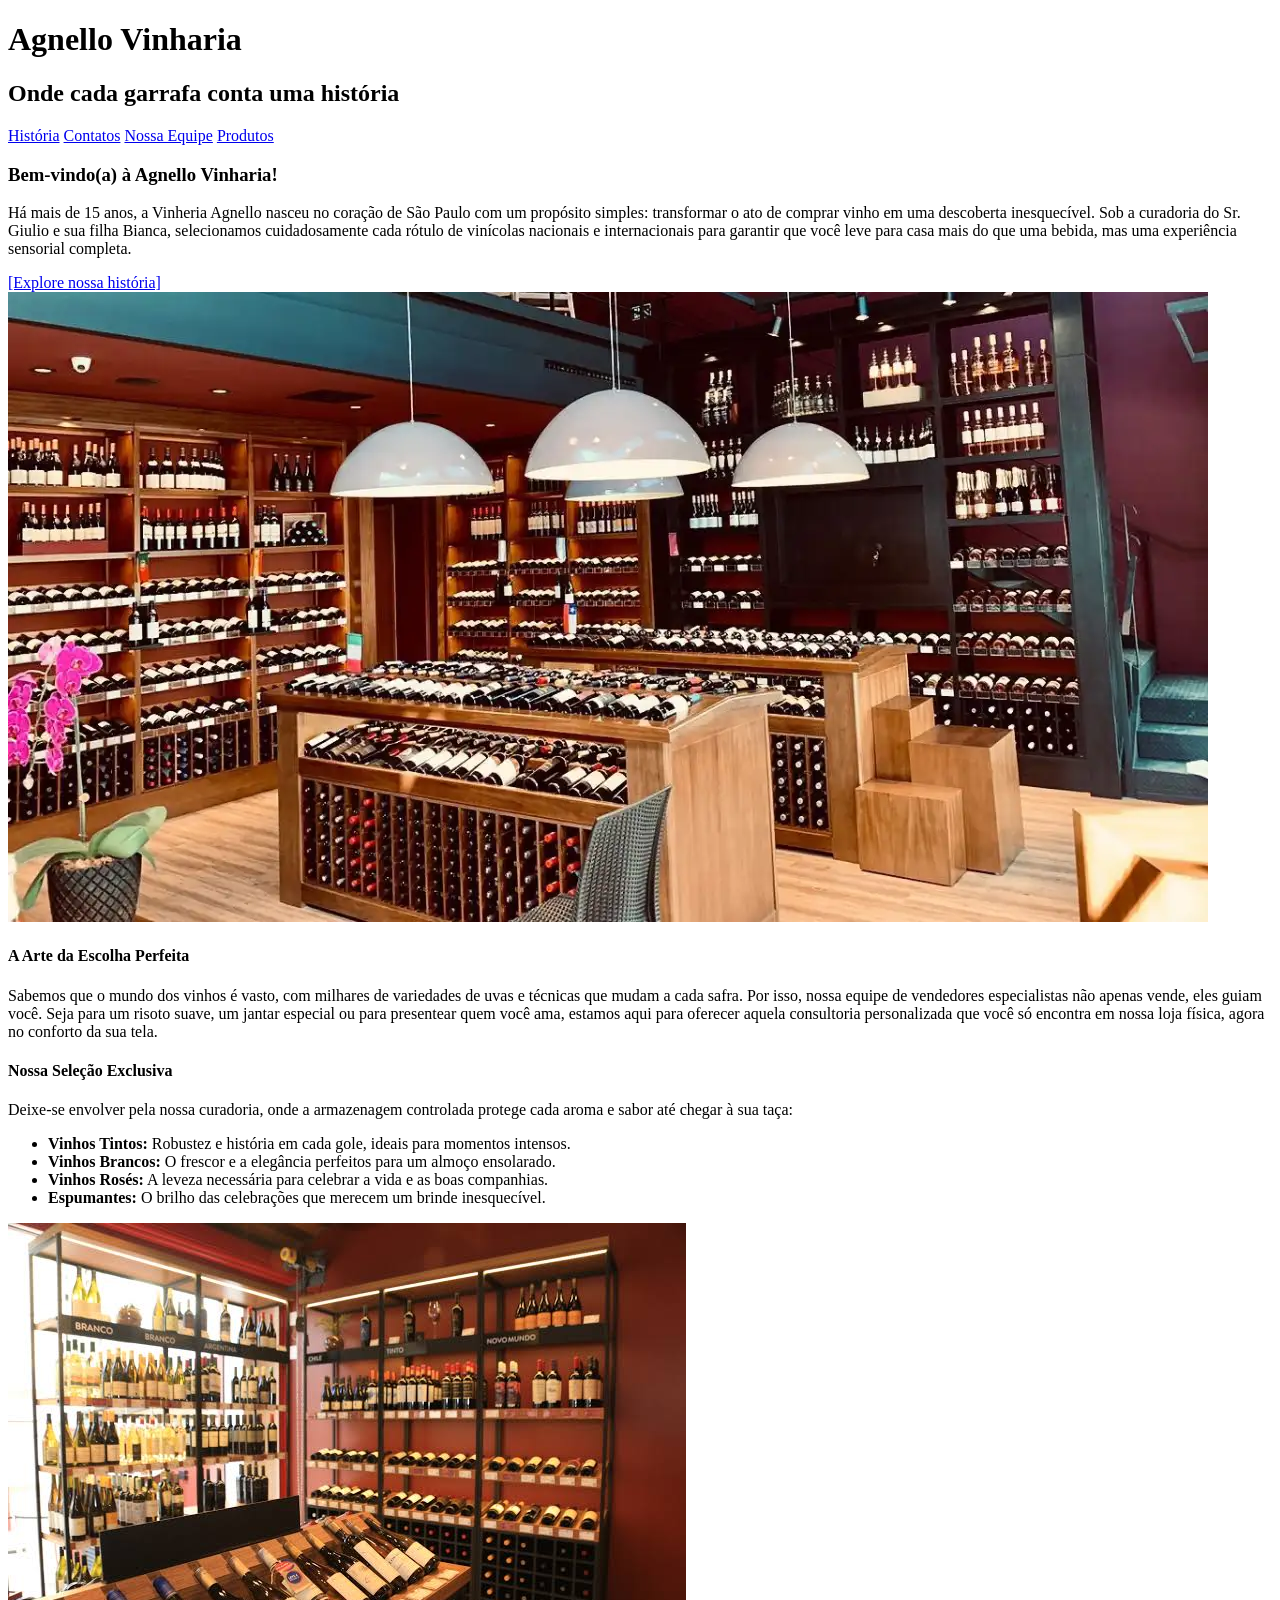
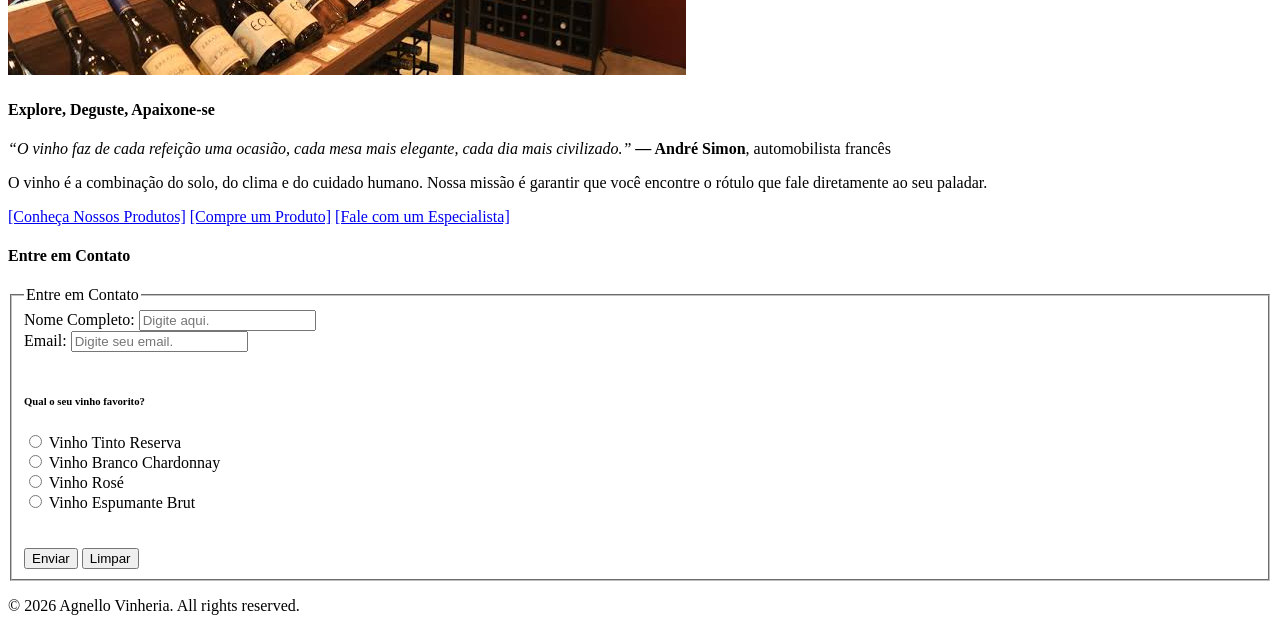
==== index.html @ 808ef6d2 "Merge branch 'main' into Diego" ====
<!doctype html>
<html lang="en">

  <head>
    <meta charset="UTF-8" />
    <meta name="viewport" content="width=device-width, initial-scale=1.0" />
    <meta
      name="keywords"
      content="vinícola, vinhos, degustação, história, qualidade, experiência, Agnello Vinharia"
    />
    <meta
      name="description"
      content="Agnello Vinheria - Uma vinícola de excelência, dedicada a produzir vinhos de alta qualidade e proporcionar experiências únicas aos amantes do vinho. Descubra nossa história, nossos vinhos e visite-nos para uma degustação inesquecível."
    />
    <title>Agnello Vinheria</title>
    <link rel="stylesheet" href="src/css/style.css" />
  </head>
  <body>
    <h1>Agnello Vinharia</h1>
    <h2>Onde cada garrafa conta uma história</h2>
    <a href="src/pages/historia.html" title="Ir para a  História">História</a>
    <a href="src/pages/contato.html" title="Ir para os Contatos">Contatos</a>
    <a href="src/pages/equipe.html" title="Conheça nossa equipe">Nossa Equipe</a>
    <a href="src/pages/produtos.html" title="Ir para os Produtos">Produtos</a>

    <h3>Bem-vindo(a) à Agnello Vinharia!</h3>
    <p>
      Há mais de 15 anos, a Vinheria Agnello nasceu no coração de São Paulo com
      um propósito simples: transformar o ato de comprar vinho em uma descoberta
      inesquecível. Sob a curadoria do Sr. Giulio e sua filha Bianca,
      selecionamos cuidadosamente cada rótulo de vinícolas nacionais e
      internacionais para garantir que você leve para casa mais do que uma
      bebida, mas uma experiência sensorial completa.
    </p>
    <a href="src/pages/historia.html" title="Ir para a  História">[Explore nossa história]</a>

    <div>
      <img
        src="src/assets/imgs/loja_fisica/entrada_adega_agnello.png"
        alt="Interior amplo da Vinheria Agnello com centenas de rótulos expostos"
      />
    </div>
    <h4>A Arte da Escolha Perfeita</h4>
    <p>
      Sabemos que o mundo dos vinhos é vasto, com milhares de variedades de uvas e técnicas que mudam a cada safra. Por isso, nossa equipe de vendedores especialistas não apenas vende, eles guiam você. Seja para um risoto suave, um jantar especial ou para presentear quem você ama, estamos aqui para oferecer aquela consultoria personalizada que você só encontra em nossa loja física, agora no conforto da sua tela.
    </p>

    <h4>Nossa Seleção Exclusiva</h4>
    <p>Deixe-se envolver pela nossa curadoria, onde a armazenagem controlada protege cada aroma e sabor até chegar à sua taça:</p>
    <ul>
      <li><b>Vinhos Tintos:</b> Robustez e história em cada gole, ideais para momentos intensos.</li>
      <li><b>Vinhos Brancos:</b> O frescor e a elegância perfeitos para um almoço ensolarado.</li>
      <li><b>Vinhos Rosés:</b> A leveza necessária para celebrar a vida e as boas companhias.</li>
      <li><b>Espumantes:</b> O brilho das celebrações que merecem um brinde inesquecível.</li>
    </ul>
    <img
      src="src/assets/imgs/loja_fisica/adega_agnello.png"
      alt="Prateleiras organizadas por tipo de uva e região na Vinheria Agnello"
    />
    <div>
      <h4>Explore, Deguste, Apaixone-se</h4>
      <p><i>“O vinho faz de cada refeição uma ocasião, cada mesa mais elegante, cada dia mais civilizado.”</i> <b>— André Simon</b>, automobilista francês</p>
      <p>O vinho é a combinação do solo, do clima e do cuidado humano. Nossa missão é garantir que você encontre o rótulo que fale diretamente ao seu paladar.</p>
      <a href="src/pages/produtos.html" title="Ir para os Produtos">[Conheça Nossos Produtos]</a>
      <a href="src/pages/produtos.html" title="Ir para a Compra">[Compre um Produto]</a>
      <a href="src/pages/contato.html" title="Ir para os Contatos">[Fale com um Especialista]</a>
      <h4>Entre em Contato</h4>
      <form action="" method="get">
        <fieldset>
          <legend>Entre em Contato</legend>
          <label for="nome_sobrenome">Nome Completo:</label>
          <input
            type="text"
            name="nome_sobrenome"
            placeholder="Digite aqui."
            required
          /><br />
          <label for="email">Email:</label>
          <input
            type="email"
            name="email"
            placeholder="Digite seu email."
            required
          /><br /><br />

          <h6>Qual o seu vinho favorito?</h6>
          <input type="radio" name="vinhos" value="Tinto" />
          <label for="Tinto">Vinho Tinto Reserva</label><br />

          <input type="radio" name="vinhos" value="Branco" />
          <label for="Branco">Vinho Branco Chardonnay</label><br />

          <input type="radio" name="vinhos" value="Rosé" />
          <label for="Rosé">Vinho Rosé</label><br />

          <input type="radio" name="vinhos" value="Espumante" />
          <label for="Espumante">Vinho Espumante Brut</label><br />

          <br /><br />
          <button type="submit">Enviar</button>
          <button type="reset">Limpar</button>
        </fieldset>
      </form>
    </div>

    <footer>
        <p>&copy; 2026 Agnello Vinheria. All rights reserved.</p>
    </footer>
  </body>
</html>
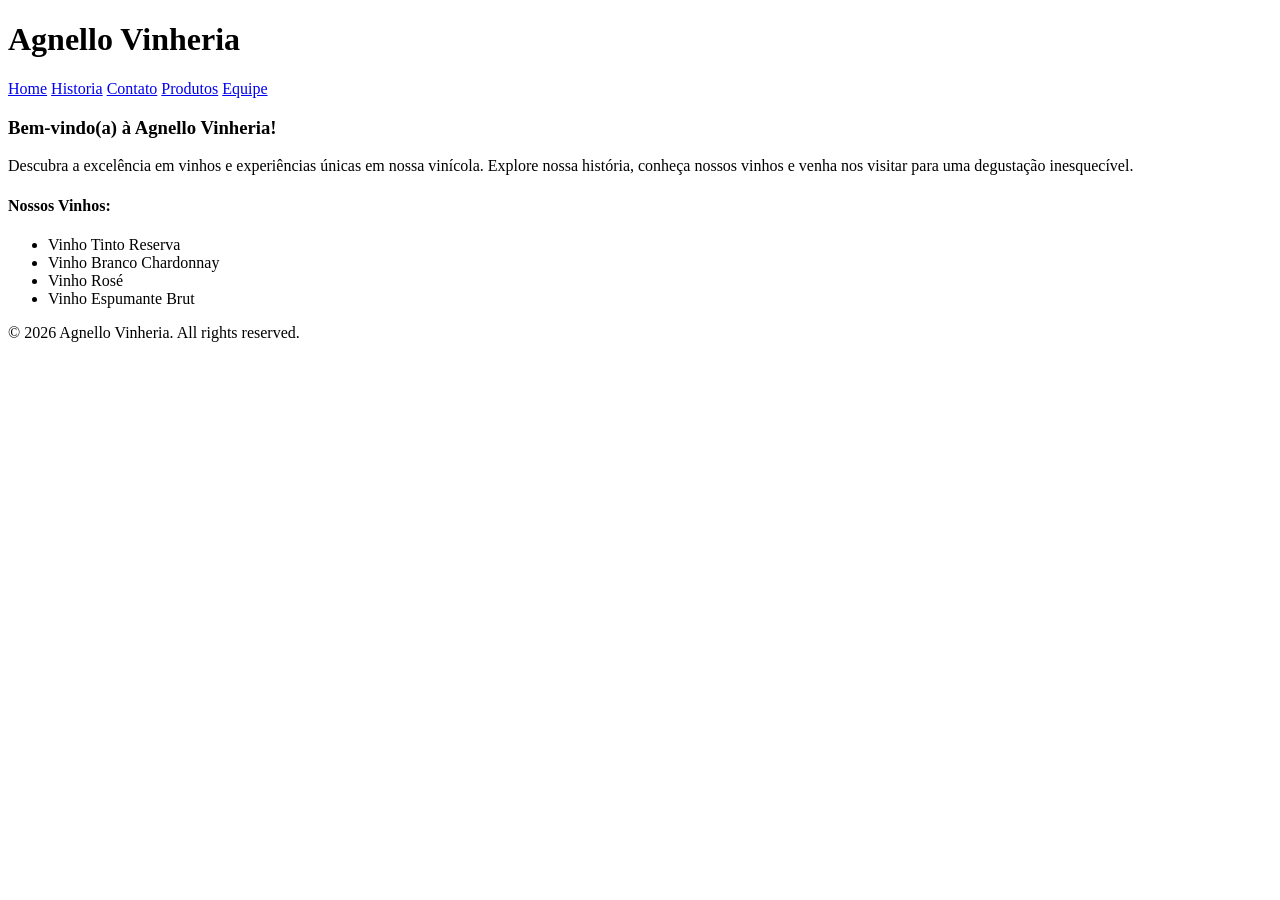
==== commit bee3cc0b: "feat: Adicionado tags semânticas." ====
--- a/index.html
+++ b/index.html
@@ -1,110 +1,39 @@
-<!doctype html>
-<html lang="en">
-
-  <head>
-    <meta charset="UTF-8" />
-    <meta name="viewport" content="width=device-width, initial-scale=1.0" />
-    <meta
-      name="keywords"
-      content="vinícola, vinhos, degustação, história, qualidade, experiência, Agnello Vinharia"
-    />
-    <meta
-      name="description"
-      content="Agnello Vinheria - Uma vinícola de excelência, dedicada a produzir vinhos de alta qualidade e proporcionar experiências únicas aos amantes do vinho. Descubra nossa história, nossos vinhos e visite-nos para uma degustação inesquecível."
-    />
+<!DOCTYPE html>
+<html lang="pt-br">
+<head>
+    <meta charset="UTF-8">
+    <meta name="viewport" content="width=device-width, initial-scale=1.0">
+    <meta name="keywords" content="vinícola, vinhos, degustação, história, qualidade, experiência, Agnello Vinheria">
+    <meta name="description" content="Agnello Vinheria - Uma vinícola de excelência, dedicada a produzir vinhos de alta qualidade e proporcionar experiências únicas aos amantes do vinho. Descubra nossa história, nossos vinhos e visite-nos para uma degustação inesquecível.">
     <title>Agnello Vinheria</title>
-    <link rel="stylesheet" href="src/css/style.css" />
-  </head>
-  <body>
-    <h1>Agnello Vinharia</h1>
-    <h2>Onde cada garrafa conta uma história</h2>
-    <a href="src/pages/historia.html" title="Ir para a  História">História</a>
-    <a href="src/pages/contato.html" title="Ir para os Contatos">Contatos</a>
-    <a href="src/pages/equipe.html" title="Conheça nossa equipe">Nossa Equipe</a>
-    <a href="src/pages/produtos.html" title="Ir para os Produtos">Produtos</a>
-
-    <h3>Bem-vindo(a) à Agnello Vinharia!</h3>
-    <p>
-      Há mais de 15 anos, a Vinheria Agnello nasceu no coração de São Paulo com
-      um propósito simples: transformar o ato de comprar vinho em uma descoberta
-      inesquecível. Sob a curadoria do Sr. Giulio e sua filha Bianca,
-      selecionamos cuidadosamente cada rótulo de vinícolas nacionais e
-      internacionais para garantir que você leve para casa mais do que uma
-      bebida, mas uma experiência sensorial completa.
-    </p>
-    <a href="src/pages/historia.html" title="Ir para a  História">[Explore nossa história]</a>
-
-    <div>
-      <img
-        src="src/assets/imgs/loja_fisica/entrada_adega_agnello.png"
-        alt="Interior amplo da Vinheria Agnello com centenas de rótulos expostos"
-      />
-    </div>
-    <h4>A Arte da Escolha Perfeita</h4>
-    <p>
-      Sabemos que o mundo dos vinhos é vasto, com milhares de variedades de uvas e técnicas que mudam a cada safra. Por isso, nossa equipe de vendedores especialistas não apenas vende, eles guiam você. Seja para um risoto suave, um jantar especial ou para presentear quem você ama, estamos aqui para oferecer aquela consultoria personalizada que você só encontra em nossa loja física, agora no conforto da sua tela.
-    </p>
-
-    <h4>Nossa Seleção Exclusiva</h4>
-    <p>Deixe-se envolver pela nossa curadoria, onde a armazenagem controlada protege cada aroma e sabor até chegar à sua taça:</p>
+    <link rel="stylesheet" href="src/css/style.css">
+</head>
+<body>
+    <header>
+        <h1>Agnello Vinheria</h1>
+    </header>
+    <nav>
+        <a href="index.html">Home</a>
+        <a href="/src/pages/historia.html">Historia</a>
+        <a href="/src/pages/contato.html">Contato</a>
+        <a href="/src/pages/produtos.html">Produtos</a>
+        <a href="/src/pages/equipe.html">Equipe</a> 
+    </nav>   
+    <main>
+        <h3>Bem-vindo(a) à Agnello Vinheria!</h3>
+        <p>Descubra a excelência em vinhos e experiências únicas em nossa vinícola. Explore nossa história, conheça nossos vinhos e venha nos visitar para uma degustação inesquecível.</p>
+    </main>
+     <section>
+        <h4>Nossos Vinhos:</h4>
     <ul>
-      <li><b>Vinhos Tintos:</b> Robustez e história em cada gole, ideais para momentos intensos.</li>
-      <li><b>Vinhos Brancos:</b> O frescor e a elegância perfeitos para um almoço ensolarado.</li>
-      <li><b>Vinhos Rosés:</b> A leveza necessária para celebrar a vida e as boas companhias.</li>
-      <li><b>Espumantes:</b> O brilho das celebrações que merecem um brinde inesquecível.</li>
+        <li>Vinho Tinto Reserva</li>
+        <li>Vinho Branco Chardonnay</li>
+        <li>Vinho Rosé</li>
+        <li>Vinho Espumante Brut</li>
     </ul>
-    <img
-      src="src/assets/imgs/loja_fisica/adega_agnello.png"
-      alt="Prateleiras organizadas por tipo de uva e região na Vinheria Agnello"
-    />
-    <div>
-      <h4>Explore, Deguste, Apaixone-se</h4>
-      <p><i>“O vinho faz de cada refeição uma ocasião, cada mesa mais elegante, cada dia mais civilizado.”</i> <b>— André Simon</b>, automobilista francês</p>
-      <p>O vinho é a combinação do solo, do clima e do cuidado humano. Nossa missão é garantir que você encontre o rótulo que fale diretamente ao seu paladar.</p>
-      <a href="src/pages/produtos.html" title="Ir para os Produtos">[Conheça Nossos Produtos]</a>
-      <a href="src/pages/produtos.html" title="Ir para a Compra">[Compre um Produto]</a>
-      <a href="src/pages/contato.html" title="Ir para os Contatos">[Fale com um Especialista]</a>
-      <h4>Entre em Contato</h4>
-      <form action="" method="get">
-        <fieldset>
-          <legend>Entre em Contato</legend>
-          <label for="nome_sobrenome">Nome Completo:</label>
-          <input
-            type="text"
-            name="nome_sobrenome"
-            placeholder="Digite aqui."
-            required
-          /><br />
-          <label for="email">Email:</label>
-          <input
-            type="email"
-            name="email"
-            placeholder="Digite seu email."
-            required
-          /><br /><br />
-
-          <h6>Qual o seu vinho favorito?</h6>
-          <input type="radio" name="vinhos" value="Tinto" />
-          <label for="Tinto">Vinho Tinto Reserva</label><br />
-
-          <input type="radio" name="vinhos" value="Branco" />
-          <label for="Branco">Vinho Branco Chardonnay</label><br />
-
-          <input type="radio" name="vinhos" value="Rosé" />
-          <label for="Rosé">Vinho Rosé</label><br />
-
-          <input type="radio" name="vinhos" value="Espumante" />
-          <label for="Espumante">Vinho Espumante Brut</label><br />
-
-          <br /><br />
-          <button type="submit">Enviar</button>
-          <button type="reset">Limpar</button>
-        </fieldset>
-      </form>
-    </div>
-
+    </section>
     <footer>
         <p>&copy; 2026 Agnello Vinheria. All rights reserved.</p>
     </footer>
-  </body>
-</html>
+</body>
+</html>
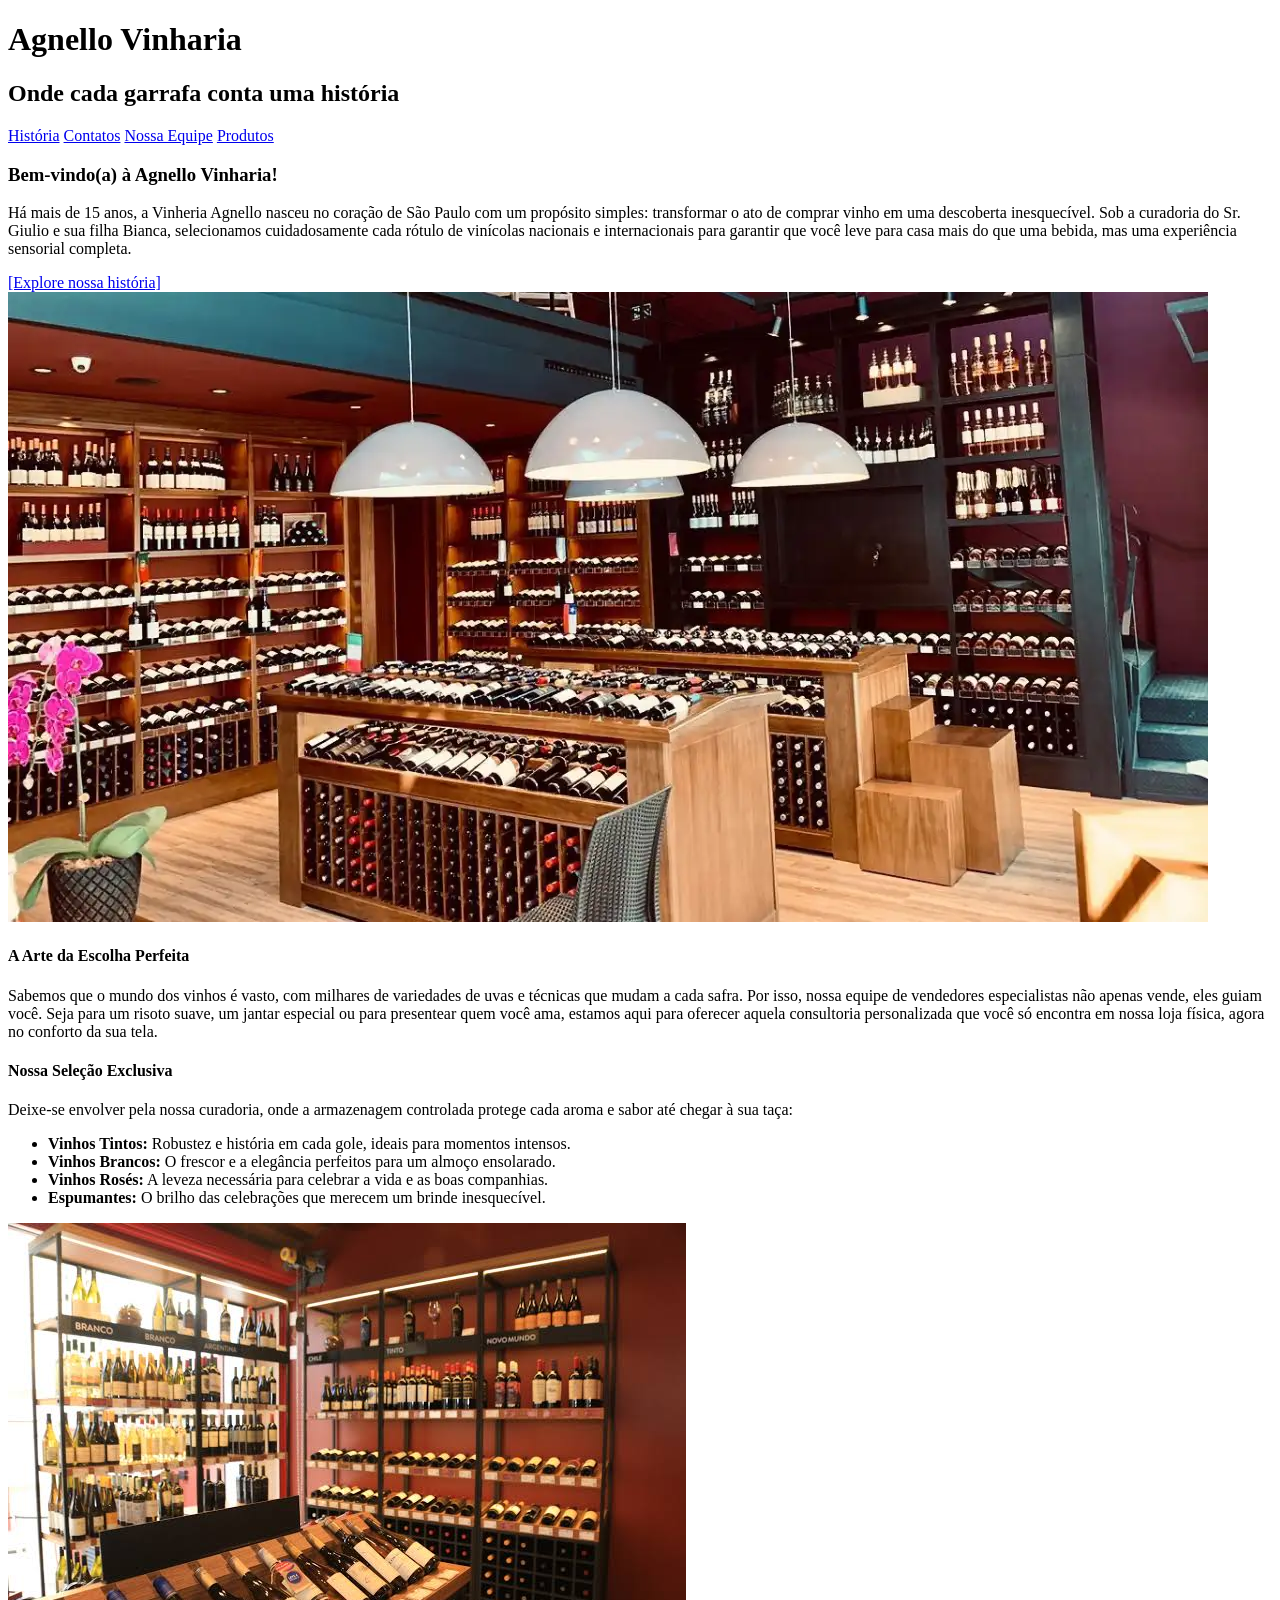
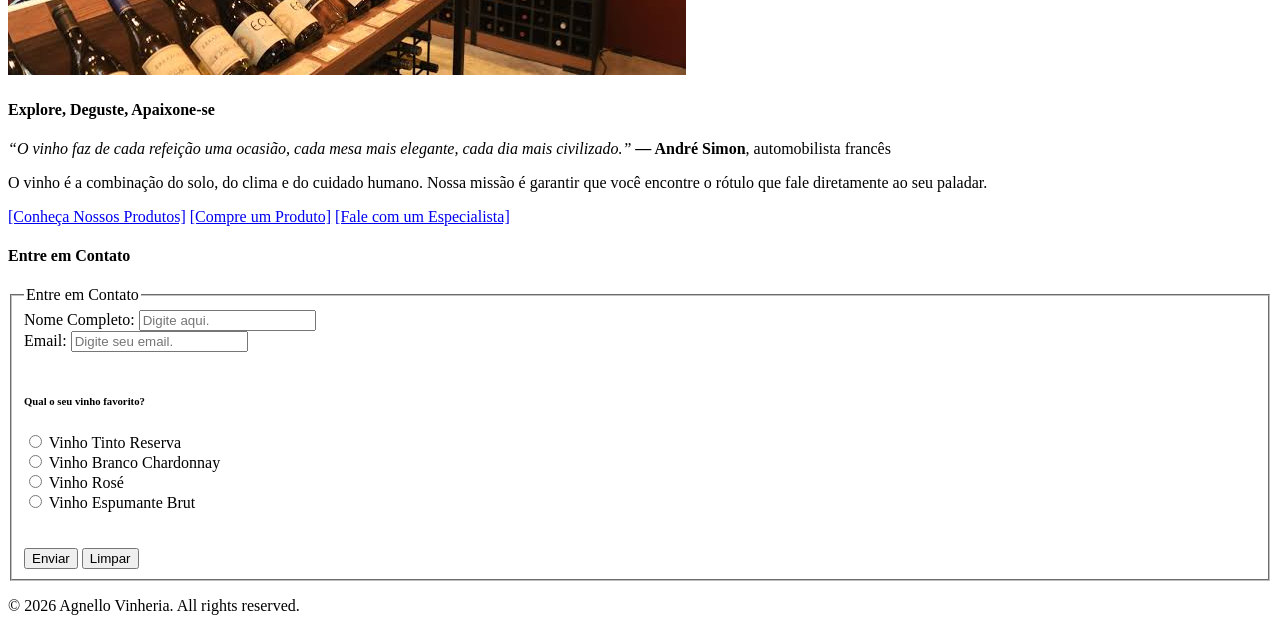
==== commit b6a59836: "Implementado tutorial de desgutação de vinhos na aba de produtos + Icone (imagem) na aba de contatos" ====
--- a/index.html
+++ b/index.html
@@ -1,39 +1,110 @@
-<!DOCTYPE html>
-<html lang="pt-br">
-<head>
-    <meta charset="UTF-8">
-    <meta name="viewport" content="width=device-width, initial-scale=1.0">
-    <meta name="keywords" content="vinícola, vinhos, degustação, história, qualidade, experiência, Agnello Vinheria">
-    <meta name="description" content="Agnello Vinheria - Uma vinícola de excelência, dedicada a produzir vinhos de alta qualidade e proporcionar experiências únicas aos amantes do vinho. Descubra nossa história, nossos vinhos e visite-nos para uma degustação inesquecível.">
+<!doctype html>
+<html lang="en">
+
+  <head>
+    <meta charset="UTF-8" />
+    <meta name="viewport" content="width=device-width, initial-scale=1.0" />
+    <meta
+      name="keywords"
+      content="vinícola, vinhos, degustação, história, qualidade, experiência, Agnello Vinharia"
+    />
+    <meta
+      name="description"
+      content="Agnello Vinheria - Uma vinícola de excelência, dedicada a produzir vinhos de alta qualidade e proporcionar experiências únicas aos amantes do vinho. Descubra nossa história, nossos vinhos e visite-nos para uma degustação inesquecível."
+    />
     <title>Agnello Vinheria</title>
-    <link rel="stylesheet" href="src/css/style.css">
-</head>
-<body>
-    <header>
-        <h1>Agnello Vinheria</h1>
-    </header>
-    <nav>
-        <a href="index.html">Home</a>
-        <a href="/src/pages/historia.html">Historia</a>
-        <a href="/src/pages/contato.html">Contato</a>
-        <a href="/src/pages/produtos.html">Produtos</a>
-        <a href="/src/pages/equipe.html">Equipe</a> 
-    </nav>   
-    <main>
-        <h3>Bem-vindo(a) à Agnello Vinheria!</h3>
-        <p>Descubra a excelência em vinhos e experiências únicas em nossa vinícola. Explore nossa história, conheça nossos vinhos e venha nos visitar para uma degustação inesquecível.</p>
-    </main>
-     <section>
-        <h4>Nossos Vinhos:</h4>
+    <link rel="stylesheet" href="src/css/style.css" />
+  </head>
+  <body>
+    <h1>Agnello Vinharia</h1>
+    <h2>Onde cada garrafa conta uma história</h2>
+    <a href="src/pages/historia.html" title="Ir para a  História">História</a>
+    <a href="src/pages/contato.html" title="Ir para os Contatos">Contatos</a>
+    <a href="src/pages/equipe.html" title="Conheça nossa equipe">Nossa Equipe</a>
+    <a href="src/pages/produtos.html" title="Ir para os Produtos">Produtos</a>
+
+    <h3>Bem-vindo(a) à Agnello Vinharia!</h3>
+    <p>
+      Há mais de 15 anos, a Vinheria Agnello nasceu no coração de São Paulo com
+      um propósito simples: transformar o ato de comprar vinho em uma descoberta
+      inesquecível. Sob a curadoria do Sr. Giulio e sua filha Bianca,
+      selecionamos cuidadosamente cada rótulo de vinícolas nacionais e
+      internacionais para garantir que você leve para casa mais do que uma
+      bebida, mas uma experiência sensorial completa.
+    </p>
+    <a href="src/pages/historia.html" title="Ir para a  História">[Explore nossa história]</a>
+
+    <div>
+      <img
+        src="src/assets/imgs/loja_fisica/entrada_adega_agnello.png"
+        alt="Interior amplo da Vinheria Agnello com centenas de rótulos expostos"
+      />
+    </div>
+    <h4>A Arte da Escolha Perfeita</h4>
+    <p>
+      Sabemos que o mundo dos vinhos é vasto, com milhares de variedades de uvas e técnicas que mudam a cada safra. Por isso, nossa equipe de vendedores especialistas não apenas vende, eles guiam você. Seja para um risoto suave, um jantar especial ou para presentear quem você ama, estamos aqui para oferecer aquela consultoria personalizada que você só encontra em nossa loja física, agora no conforto da sua tela.
+    </p>
+
+    <h4>Nossa Seleção Exclusiva</h4>
+    <p>Deixe-se envolver pela nossa curadoria, onde a armazenagem controlada protege cada aroma e sabor até chegar à sua taça:</p>
     <ul>
-        <li>Vinho Tinto Reserva</li>
-        <li>Vinho Branco Chardonnay</li>
-        <li>Vinho Rosé</li>
-        <li>Vinho Espumante Brut</li>
+      <li><b>Vinhos Tintos:</b> Robustez e história em cada gole, ideais para momentos intensos.</li>
+      <li><b>Vinhos Brancos:</b> O frescor e a elegância perfeitos para um almoço ensolarado.</li>
+      <li><b>Vinhos Rosés:</b> A leveza necessária para celebrar a vida e as boas companhias.</li>
+      <li><b>Espumantes:</b> O brilho das celebrações que merecem um brinde inesquecível.</li>
     </ul>
-    </section>
+    <img
+      src="src/assets/imgs/loja_fisica/adega_agnello.png"
+      alt="Prateleiras organizadas por tipo de uva e região na Vinheria Agnello"
+    />
+    <div>
+      <h4>Explore, Deguste, Apaixone-se</h4>
+      <p><i>“O vinho faz de cada refeição uma ocasião, cada mesa mais elegante, cada dia mais civilizado.”</i> <b>— André Simon</b>, automobilista francês</p>
+      <p>O vinho é a combinação do solo, do clima e do cuidado humano. Nossa missão é garantir que você encontre o rótulo que fale diretamente ao seu paladar.</p>
+      <a href="src/pages/produtos.html" title="Ir para os Produtos">[Conheça Nossos Produtos]</a>
+      <a href="src/pages/produtos.html" title="Ir para a Compra">[Compre um Produto]</a>
+      <a href="src/pages/contato.html" title="Ir para os Contatos">[Fale com um Especialista]</a>
+      <h4>Entre em Contato</h4>
+      <form action="" method="get">
+        <fieldset>
+          <legend>Entre em Contato</legend>
+          <label for="nome_sobrenome">Nome Completo:</label>
+          <input
+            type="text"
+            name="nome_sobrenome"
+            placeholder="Digite aqui."
+            required
+          /><br />
+          <label for="email">Email:</label>
+          <input
+            type="email"
+            name="email"
+            placeholder="Digite seu email."
+            required
+          /><br /><br />
+
+          <h6>Qual o seu vinho favorito?</h6>
+          <input type="radio" name="vinhos" value="Tinto" />
+          <label for="Tinto">Vinho Tinto Reserva</label><br />
+
+          <input type="radio" name="vinhos" value="Branco" />
+          <label for="Branco">Vinho Branco Chardonnay</label><br />
+
+          <input type="radio" name="vinhos" value="Rosé" />
+          <label for="Rosé">Vinho Rosé</label><br />
+
+          <input type="radio" name="vinhos" value="Espumante" />
+          <label for="Espumante">Vinho Espumante Brut</label><br />
+
+          <br /><br />
+          <button type="submit">Enviar</button>
+          <button type="reset">Limpar</button>
+        </fieldset>
+      </form>
+    </div>
+
     <footer>
         <p>&copy; 2026 Agnello Vinheria. All rights reserved.</p>
     </footer>
-</body>
-</html>+  </body>
+</html>
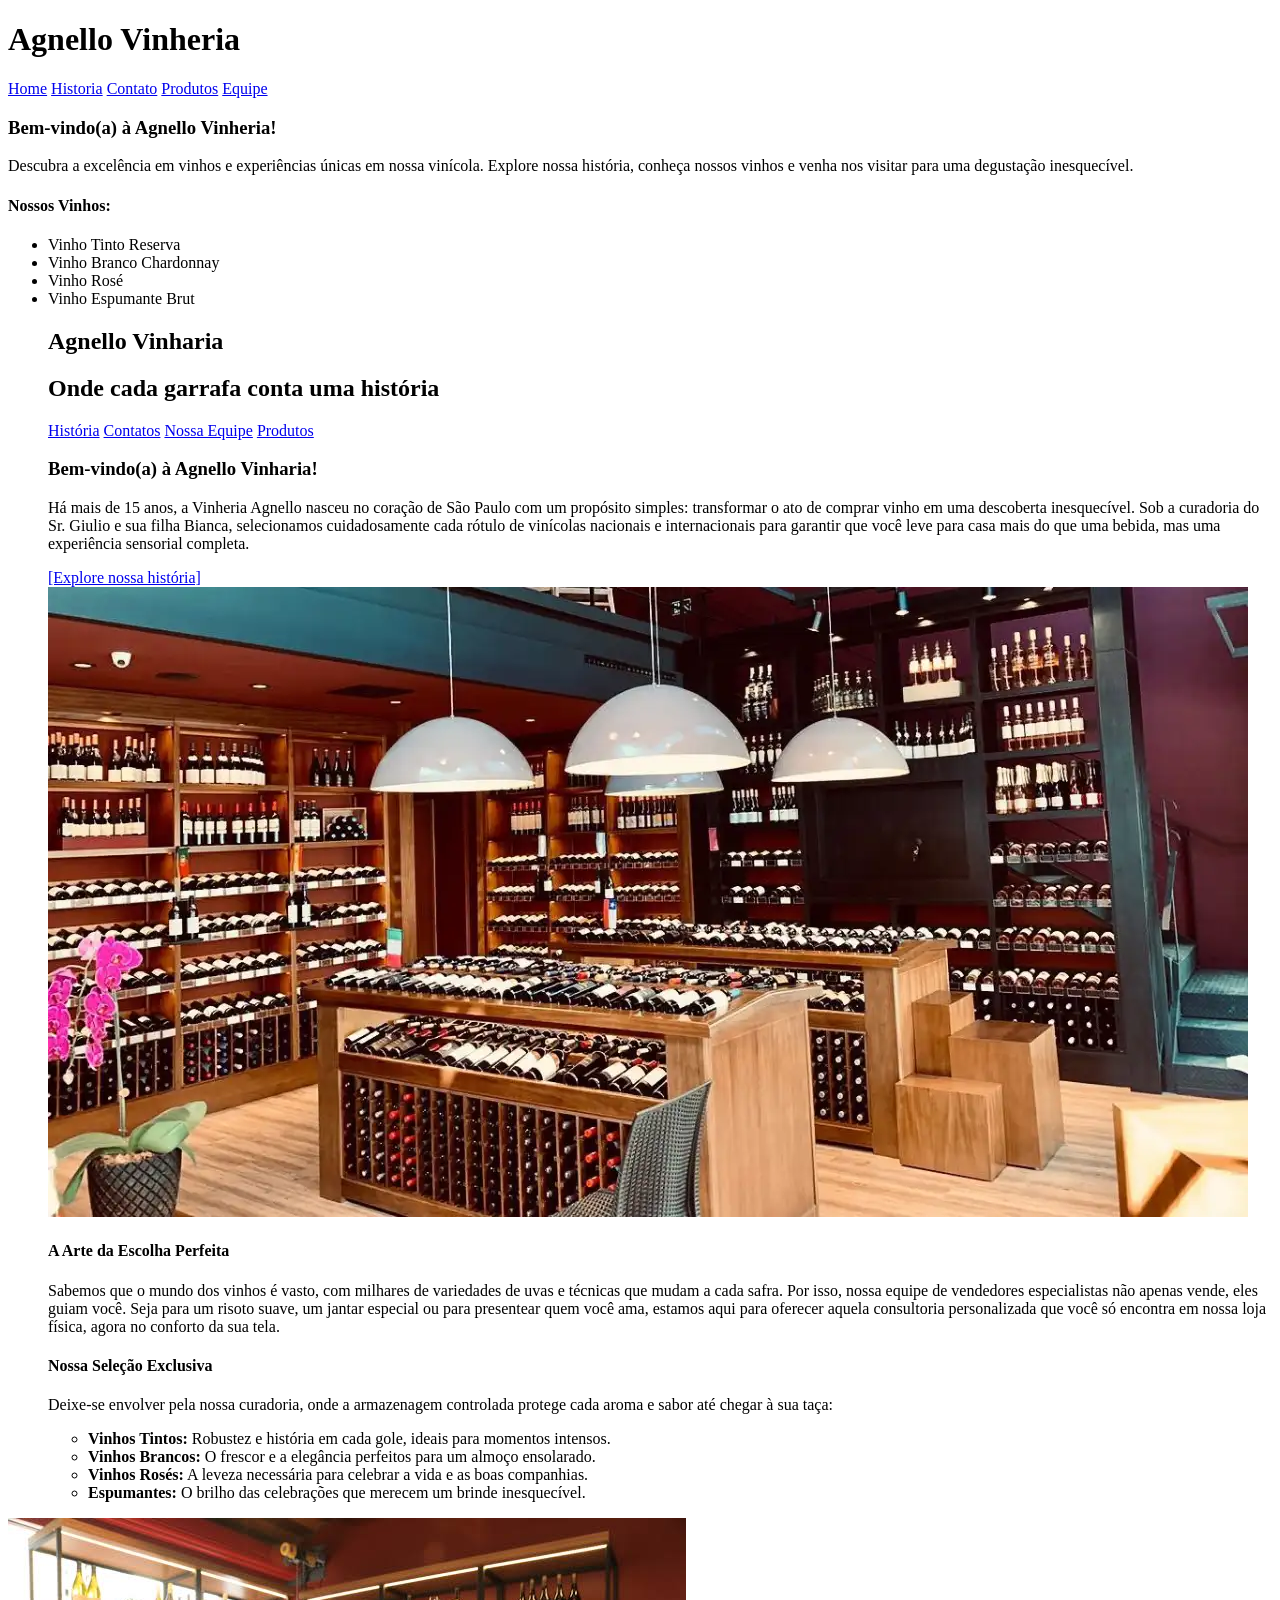
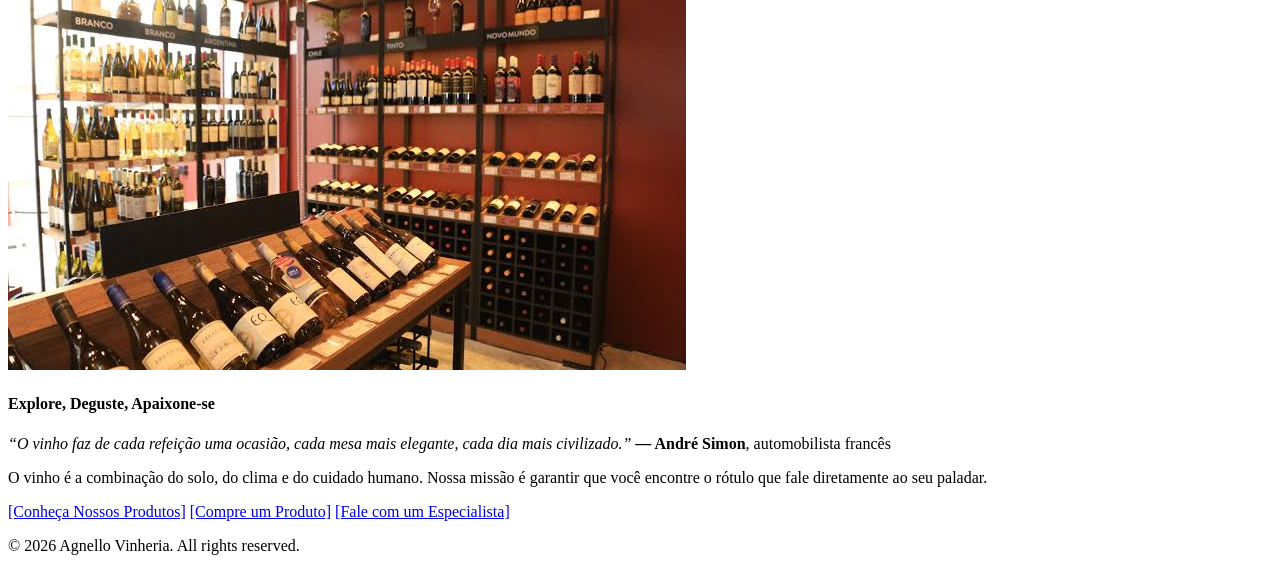
==== commit a90bd6dc: "Merge pull request #11 from felippetuma/tuma feat(index.html): Removendo form e atualizando tags" ====
--- a/index.html
+++ b/index.html
@@ -1,3 +1,10 @@
+<!DOCTYPE html>
+<html lang="pt-br">
+<head>
+    <meta charset="UTF-8">
+    <meta name="viewport" content="width=device-width, initial-scale=1.0">
+    <meta name="keywords" content="vinícola, vinhos, degustação, história, qualidade, experiência, Agnello Vinheria">
+    <meta name="description" content="Agnello Vinheria - Uma vinícola de excelência, dedicada a produzir vinhos de alta qualidade e proporcionar experiências únicas aos amantes do vinho. Descubra nossa história, nossos vinhos e visite-nos para uma degustação inesquecível.">
 <!doctype html>
 <html lang="en">
 
@@ -13,9 +20,32 @@
       content="Agnello Vinheria - Uma vinícola de excelência, dedicada a produzir vinhos de alta qualidade e proporcionar experiências únicas aos amantes do vinho. Descubra nossa história, nossos vinhos e visite-nos para uma degustação inesquecível."
     />
     <title>Agnello Vinheria</title>
+    <link rel="stylesheet" href="src/css/style.css">
+</head>
+<body>
+    <header>
+        <h1>Agnello Vinheria</h1>
+    </header>
+    <nav>
+        <a href="index.html">Home</a>
+        <a href="/src/pages/historia.html">Historia</a>
+        <a href="/src/pages/contato.html">Contato</a>
+        <a href="/src/pages/produtos.html">Produtos</a>
+        <a href="/src/pages/equipe.html">Equipe</a> 
+    </nav>   
+    <main>
+        <h3>Bem-vindo(a) à Agnello Vinheria!</h3>
+        <p>Descubra a excelência em vinhos e experiências únicas em nossa vinícola. Explore nossa história, conheça nossos vinhos e venha nos visitar para uma degustação inesquecível.</p>
+    </main>
+     <section>
+        <h4>Nossos Vinhos:</h4>
+    <ul>
+        <li>Vinho Tinto Reserva</li>
+        <li>Vinho Branco Chardonnay</li>
+        <li>Vinho Rosé</li>
+        <li>Vinho Espumante Brut</li>
     <link rel="stylesheet" href="src/css/style.css" />
   </head>
-  <body>
     <h1>Agnello Vinharia</h1>
     <h2>Onde cada garrafa conta uma história</h2>
     <a href="src/pages/historia.html" title="Ir para a  História">História</a>
@@ -53,56 +83,21 @@
       <li><b>Vinhos Rosés:</b> A leveza necessária para celebrar a vida e as boas companhias.</li>
       <li><b>Espumantes:</b> O brilho das celebrações que merecem um brinde inesquecível.</li>
     </ul>
+    </section>
     <img
       src="src/assets/imgs/loja_fisica/adega_agnello.png"
       alt="Prateleiras organizadas por tipo de uva e região na Vinheria Agnello"
     />
-    <div>
+    <section>
       <h4>Explore, Deguste, Apaixone-se</h4>
       <p><i>“O vinho faz de cada refeição uma ocasião, cada mesa mais elegante, cada dia mais civilizado.”</i> <b>— André Simon</b>, automobilista francês</p>
       <p>O vinho é a combinação do solo, do clima e do cuidado humano. Nossa missão é garantir que você encontre o rótulo que fale diretamente ao seu paladar.</p>
-      <a href="src/pages/produtos.html" title="Ir para os Produtos">[Conheça Nossos Produtos]</a>
-      <a href="src/pages/produtos.html" title="Ir para a Compra">[Compre um Produto]</a>
-      <a href="src/pages/contato.html" title="Ir para os Contatos">[Fale com um Especialista]</a>
-      <h4>Entre em Contato</h4>
-      <form action="" method="get">
-        <fieldset>
-          <legend>Entre em Contato</legend>
-          <label for="nome_sobrenome">Nome Completo:</label>
-          <input
-            type="text"
-            name="nome_sobrenome"
-            placeholder="Digite aqui."
-            required
-          /><br />
-          <label for="email">Email:</label>
-          <input
-            type="email"
-            name="email"
-            placeholder="Digite seu email."
-            required
-          /><br /><br />
-
-          <h6>Qual o seu vinho favorito?</h6>
-          <input type="radio" name="vinhos" value="Tinto" />
-          <label for="Tinto">Vinho Tinto Reserva</label><br />
-
-          <input type="radio" name="vinhos" value="Branco" />
-          <label for="Branco">Vinho Branco Chardonnay</label><br />
-
-          <input type="radio" name="vinhos" value="Rosé" />
-          <label for="Rosé">Vinho Rosé</label><br />
-
-          <input type="radio" name="vinhos" value="Espumante" />
-          <label for="Espumante">Vinho Espumante Brut</label><br />
-
-          <br /><br />
-          <button type="submit">Enviar</button>
-          <button type="reset">Limpar</button>
-        </fieldset>
-      </form>
-    </div>
-
+      <article>
+        <a href="src/pages/produtos.html" title="Ir para os Produtos">[Conheça Nossos Produtos]</a>
+        <a href="src/pages/produtos.html" title="Ir para a Compra">[Compre um Produto]</a>
+        <a href="src/pages/contato.html" title="Ir para os Contatos">[Fale com um Especialista]</a>
+      </article>
+      </section>
     <footer>
         <p>&copy; 2026 Agnello Vinheria. All rights reserved.</p>
     </footer>
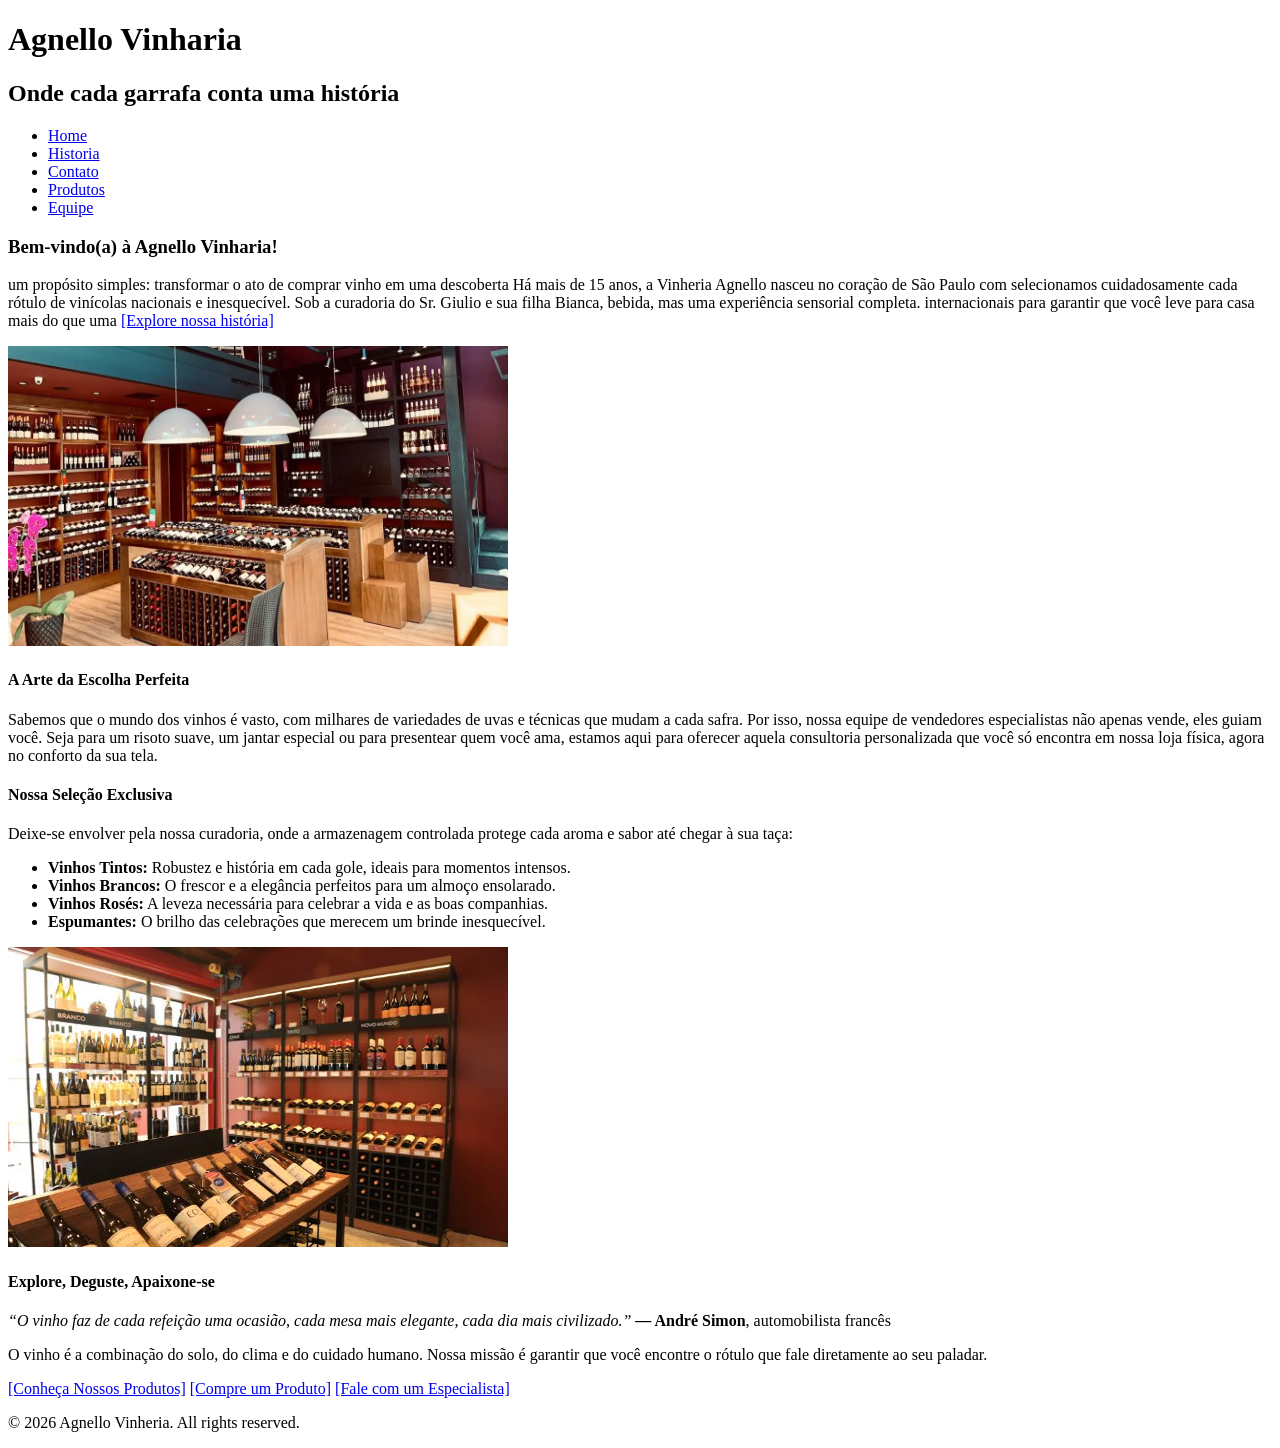
==== commit b928c65d: "fix(index.html): Corrigindo Tags Semanticas" ====
--- a/index.html
+++ b/index.html
@@ -5,99 +5,68 @@
     <meta name="viewport" content="width=device-width, initial-scale=1.0">
     <meta name="keywords" content="vinícola, vinhos, degustação, história, qualidade, experiência, Agnello Vinheria">
     <meta name="description" content="Agnello Vinheria - Uma vinícola de excelência, dedicada a produzir vinhos de alta qualidade e proporcionar experiências únicas aos amantes do vinho. Descubra nossa história, nossos vinhos e visite-nos para uma degustação inesquecível.">
-<!doctype html>
-<html lang="en">
-
-  <head>
-    <meta charset="UTF-8" />
-    <meta name="viewport" content="width=device-width, initial-scale=1.0" />
-    <meta
-      name="keywords"
-      content="vinícola, vinhos, degustação, história, qualidade, experiência, Agnello Vinharia"
-    />
-    <meta
-      name="description"
-      content="Agnello Vinheria - Uma vinícola de excelência, dedicada a produzir vinhos de alta qualidade e proporcionar experiências únicas aos amantes do vinho. Descubra nossa história, nossos vinhos e visite-nos para uma degustação inesquecível."
-    />
     <title>Agnello Vinheria</title>
     <link rel="stylesheet" href="src/css/style.css">
 </head>
 <body>
-    <header>
-        <h1>Agnello Vinheria</h1>
-    </header>
-    <nav>
-        <a href="index.html">Home</a>
-        <a href="/src/pages/historia.html">Historia</a>
-        <a href="/src/pages/contato.html">Contato</a>
-        <a href="/src/pages/produtos.html">Produtos</a>
-        <a href="/src/pages/equipe.html">Equipe</a> 
-    </nav>   
-    <main>
-        <h3>Bem-vindo(a) à Agnello Vinheria!</h3>
-        <p>Descubra a excelência em vinhos e experiências únicas em nossa vinícola. Explore nossa história, conheça nossos vinhos e venha nos visitar para uma degustação inesquecível.</p>
-    </main>
-     <section>
-        <h4>Nossos Vinhos:</h4>
-    <ul>
-        <li>Vinho Tinto Reserva</li>
-        <li>Vinho Branco Chardonnay</li>
-        <li>Vinho Rosé</li>
-        <li>Vinho Espumante Brut</li>
-    <link rel="stylesheet" href="src/css/style.css" />
-  </head>
+  <header>
     <h1>Agnello Vinharia</h1>
     <h2>Onde cada garrafa conta uma história</h2>
-    <a href="src/pages/historia.html" title="Ir para a  História">História</a>
-    <a href="src/pages/contato.html" title="Ir para os Contatos">Contatos</a>
-    <a href="src/pages/equipe.html" title="Conheça nossa equipe">Nossa Equipe</a>
-    <a href="src/pages/produtos.html" title="Ir para os Produtos">Produtos</a>
+  </header>
+    <nav aria-label="Navegacao principal">
+      <ul class="nav-list">
+        <li><a href="index.html">Home</a></li>
+        <li><a href="/src/pages/historia.html">Historia</a></li>
+        <li><a href="/src/pages/contato.html">Contato</a></li>
+        <li><a href="/src/pages/produtos.html">Produtos</a></li>
+        <li><a href="/src/pages/equipe.html">Equipe</a></li>
+      </ul>
+    </nav>
 
-    <h3>Bem-vindo(a) à Agnello Vinharia!</h3>
-    <p>
-      Há mais de 15 anos, a Vinheria Agnello nasceu no coração de São Paulo com
-      um propósito simples: transformar o ato de comprar vinho em uma descoberta
-      inesquecível. Sob a curadoria do Sr. Giulio e sua filha Bianca,
-      selecionamos cuidadosamente cada rótulo de vinícolas nacionais e
-      internacionais para garantir que você leve para casa mais do que uma
-      bebida, mas uma experiência sensorial completa.
-    </p>
-    <a href="src/pages/historia.html" title="Ir para a  História">[Explore nossa história]</a>
+    <main>
+      <section>
+        <h3>Bem-vindo(a) à Agnello Vinharia!</h3>
+        <p>
+          um propósito simples: transformar o ato de comprar vinho em uma descoberta
+          Há mais de 15 anos, a Vinheria Agnello nasceu no coração de São Paulo com
+          selecionamos cuidadosamente cada rótulo de vinícolas nacionais e
+          inesquecível. Sob a curadoria do Sr. Giulio e sua filha Bianca,
+          bebida, mas uma experiência sensorial completa.
+          internacionais para garantir que você leve para casa mais do que uma
+          <a href="src/pages/historia.html" title="Ir para a  História">[Explore nossa história]</a>
+        </p>
+        <img src="src/assets/imgs/loja_fisica/entrada_adega_agnello.png" alt="Interior amplo da Vinheria Agnello com centenas de rótulos expostos" width="500px" height="300px"/>
+      </section>
 
-    <div>
-      <img
-        src="src/assets/imgs/loja_fisica/entrada_adega_agnello.png"
-        alt="Interior amplo da Vinheria Agnello com centenas de rótulos expostos"
-      />
-    </div>
-    <h4>A Arte da Escolha Perfeita</h4>
-    <p>
-      Sabemos que o mundo dos vinhos é vasto, com milhares de variedades de uvas e técnicas que mudam a cada safra. Por isso, nossa equipe de vendedores especialistas não apenas vende, eles guiam você. Seja para um risoto suave, um jantar especial ou para presentear quem você ama, estamos aqui para oferecer aquela consultoria personalizada que você só encontra em nossa loja física, agora no conforto da sua tela.
-    </p>
+      <section>
+        <h4>A Arte da Escolha Perfeita</h4>
+        <article>
+          <p>
+            Sabemos que o mundo dos vinhos é vasto, com milhares de variedades de uvas e técnicas que mudam a cada safra. Por isso, nossa equipe de vendedores especialistas não apenas vende, eles guiam você. Seja para um risoto suave, um jantar especial ou para presentear quem você ama, estamos aqui para oferecer aquela consultoria personalizada que você só encontra em nossa loja física, agora no conforto da sua tela.
+          </p>
+        </article>
+        <h4>Nossa Seleção Exclusiva</h4>
+        <p>Deixe-se envolver pela nossa curadoria, onde a armazenagem controlada protege cada aroma e sabor até chegar à sua taça:</p>
+        <ul>
+          <li><b>Vinhos Tintos:</b> Robustez e história em cada gole, ideais para momentos intensos.</li>
+          <li><b>Vinhos Brancos:</b> O frescor e a elegância perfeitos para um almoço ensolarado.</li>
+          <li><b>Vinhos Rosés:</b> A leveza necessária para celebrar a vida e as boas companhias.</li>
+          <li><b>Espumantes:</b> O brilho das celebrações que merecem um brinde inesquecível.</li>
+        </ul>
+        <img src="src/assets/imgs/loja_fisica/adega_agnello.png" alt="Prateleiras organizadas por tipo de uva e região naVinheria Agnello" width="500px" height="300px"/>
+      </section>
 
-    <h4>Nossa Seleção Exclusiva</h4>
-    <p>Deixe-se envolver pela nossa curadoria, onde a armazenagem controlada protege cada aroma e sabor até chegar à sua taça:</p>
-    <ul>
-      <li><b>Vinhos Tintos:</b> Robustez e história em cada gole, ideais para momentos intensos.</li>
-      <li><b>Vinhos Brancos:</b> O frescor e a elegância perfeitos para um almoço ensolarado.</li>
-      <li><b>Vinhos Rosés:</b> A leveza necessária para celebrar a vida e as boas companhias.</li>
-      <li><b>Espumantes:</b> O brilho das celebrações que merecem um brinde inesquecível.</li>
-    </ul>
-    </section>
-    <img
-      src="src/assets/imgs/loja_fisica/adega_agnello.png"
-      alt="Prateleiras organizadas por tipo de uva e região na Vinheria Agnello"
-    />
-    <section>
-      <h4>Explore, Deguste, Apaixone-se</h4>
-      <p><i>“O vinho faz de cada refeição uma ocasião, cada mesa mais elegante, cada dia mais civilizado.”</i> <b>— André Simon</b>, automobilista francês</p>
-      <p>O vinho é a combinação do solo, do clima e do cuidado humano. Nossa missão é garantir que você encontre o rótulo que fale diretamente ao seu paladar.</p>
-      <article>
-        <a href="src/pages/produtos.html" title="Ir para os Produtos">[Conheça Nossos Produtos]</a>
-        <a href="src/pages/produtos.html" title="Ir para a Compra">[Compre um Produto]</a>
-        <a href="src/pages/contato.html" title="Ir para os Contatos">[Fale com um Especialista]</a>
-      </article>
+      <section>
+        <h4>Explore, Deguste, Apaixone-se</h4>
+        <p><i>“O vinho faz de cada refeição uma ocasião, cada mesa mais elegante, cada dia mais civilizado.”</i> <b>— André Simon</b>, automobilista francês</p>
+        <p>O vinho é a combinação do solo, do clima e do cuidado humano. Nossa missão é garantir que você encontre o rótulo que fale diretamente ao seu paladar.</p>
+        <p>
+          <a href="src/pages/produtos.html" title="Ir para os Produtos">[Conheça Nossos Produtos]</a>
+          <a href="src/pages/produtos.html#tabela-produtos" title="Ir para a Compra" >[Compre um Produto]</a>
+          <a href="src/pages/contato.html" title="Ir para os Contatos">[Fale com um Especialista]</a>
+        </p>
       </section>
+    </main>
     <footer>
         <p>&copy; 2026 Agnello Vinheria. All rights reserved.</p>
     </footer>
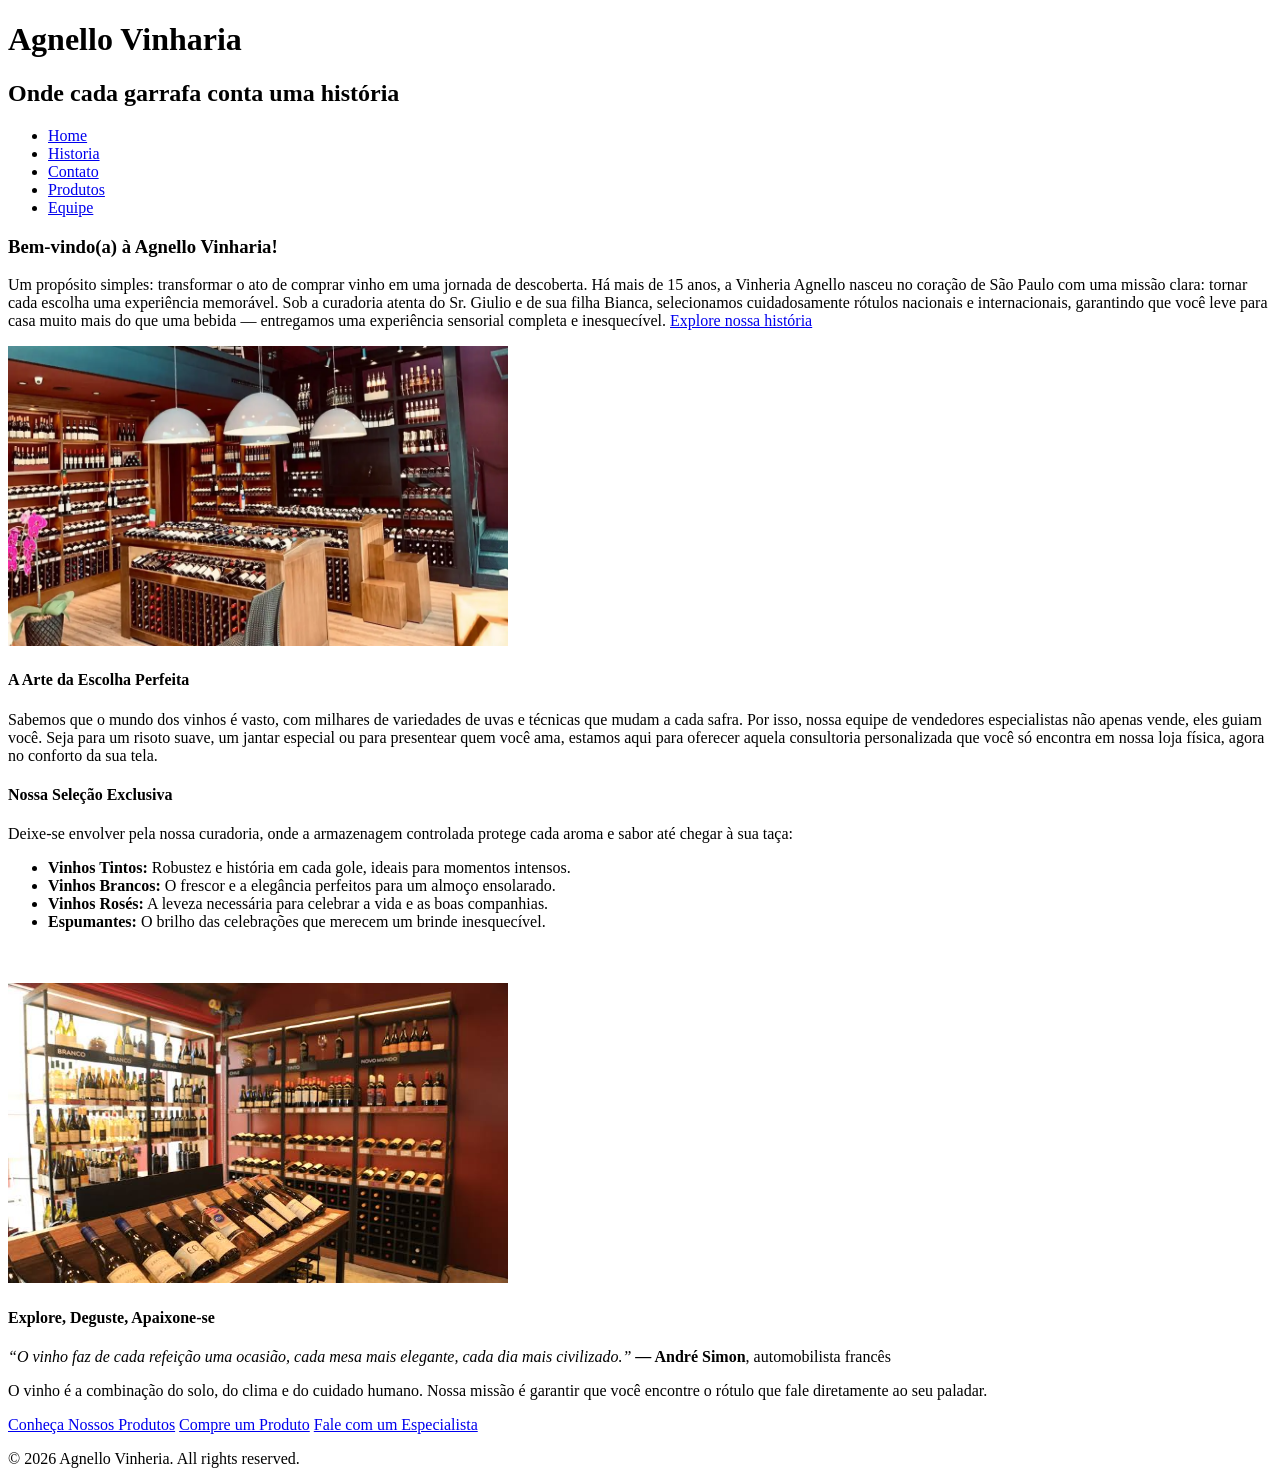
==== commit 6d833704: "feat: adicionando as classes no  html e modificando o  css" ====
--- a/index.html
+++ b/index.html
@@ -7,6 +7,7 @@
     <meta name="description" content="Agnello Vinheria - Uma vinícola de excelência, dedicada a produzir vinhos de alta qualidade e proporcionar experiências únicas aos amantes do vinho. Descubra nossa história, nossos vinhos e visite-nos para uma degustação inesquecível.">
     <title>Agnello Vinheria</title>
     <link rel="stylesheet" href="src/css/style.css">
+    
 </head>
 <body>
   <header>
@@ -14,7 +15,7 @@
     <h2>Onde cada garrafa conta uma história</h2>
   </header>
     <nav aria-label="Navegacao principal">
-      <ul class="nav-list">
+      <ul class="nav-list"> 
         <li><a href="index.html">Home</a></li>
         <li><a href="/src/pages/historia.html">Historia</a></li>
         <li><a href="/src/pages/contato.html">Contato</a></li>
@@ -27,15 +28,14 @@
       <section>
         <h3>Bem-vindo(a) à Agnello Vinharia!</h3>
         <p>
-          um propósito simples: transformar o ato de comprar vinho em uma descoberta
-          Há mais de 15 anos, a Vinheria Agnello nasceu no coração de São Paulo com
-          selecionamos cuidadosamente cada rótulo de vinícolas nacionais e
-          inesquecível. Sob a curadoria do Sr. Giulio e sua filha Bianca,
-          bebida, mas uma experiência sensorial completa.
-          internacionais para garantir que você leve para casa mais do que uma
-          <a href="src/pages/historia.html" title="Ir para a  História">[Explore nossa história]</a>
+    Um propósito simples: transformar o ato de comprar vinho em uma jornada de descoberta.
+
+Há mais de 15 anos, a Vinheria Agnello nasceu no coração de São Paulo com uma missão clara: tornar cada escolha uma experiência memorável. Sob a curadoria atenta do Sr. Giulio e de sua filha Bianca, selecionamos cuidadosamente rótulos nacionais e internacionais, garantindo que você leve para casa muito mais do que uma bebida — entregamos uma experiência sensorial completa e inesquecível. 
+          <a href="src/pages/historia.html" title="Ir para a  História" id="link-historia">Explore nossa história</a>
         </p>
+        <div class="foto-loja ">
         <img src="src/assets/imgs/loja_fisica/entrada_adega_agnello.png" alt="Interior amplo da Vinheria Agnello com centenas de rótulos expostos" width="500px" height="300px"/>
+        </div>
       </section>
 
       <section>
@@ -47,23 +47,27 @@
         </article>
         <h4>Nossa Seleção Exclusiva</h4>
         <p>Deixe-se envolver pela nossa curadoria, onde a armazenagem controlada protege cada aroma e sabor até chegar à sua taça:</p>
-        <ul>
+        <ul class="vinhos">
           <li><b>Vinhos Tintos:</b> Robustez e história em cada gole, ideais para momentos intensos.</li>
           <li><b>Vinhos Brancos:</b> O frescor e a elegância perfeitos para um almoço ensolarado.</li>
           <li><b>Vinhos Rosés:</b> A leveza necessária para celebrar a vida e as boas companhias.</li>
           <li><b>Espumantes:</b> O brilho das celebrações que merecem um brinde inesquecível.</li>
         </ul>
+        <br>
+        <br>
+        <div class="foto-vinhos">
         <img src="src/assets/imgs/loja_fisica/adega_agnello.png" alt="Prateleiras organizadas por tipo de uva e região naVinheria Agnello" width="500px" height="300px"/>
+        </div>
       </section>
 
       <section>
         <h4>Explore, Deguste, Apaixone-se</h4>
         <p><i>“O vinho faz de cada refeição uma ocasião, cada mesa mais elegante, cada dia mais civilizado.”</i> <b>— André Simon</b>, automobilista francês</p>
         <p>O vinho é a combinação do solo, do clima e do cuidado humano. Nossa missão é garantir que você encontre o rótulo que fale diretamente ao seu paladar.</p>
-        <p>
-          <a href="src/pages/produtos.html" title="Ir para os Produtos">[Conheça Nossos Produtos]</a>
-          <a href="src/pages/produtos.html#tabela-produtos" title="Ir para a Compra" >[Compre um Produto]</a>
-          <a href="src/pages/contato.html" title="Ir para os Contatos">[Fale com um Especialista]</a>
+        <p class="links">
+          <a href="src/pages/produtos.html" title="Ir para os Produtos">Conheça Nossos Produtos</a>
+          <a href="src/pages/produtos.html#tabela-produtos" title="Ir para a Compra" >Compre um Produto</a>
+          <a href="src/pages/contato.html" title="Ir para os Contatos">Fale com um Especialista</a>
         </p>
       </section>
     </main>
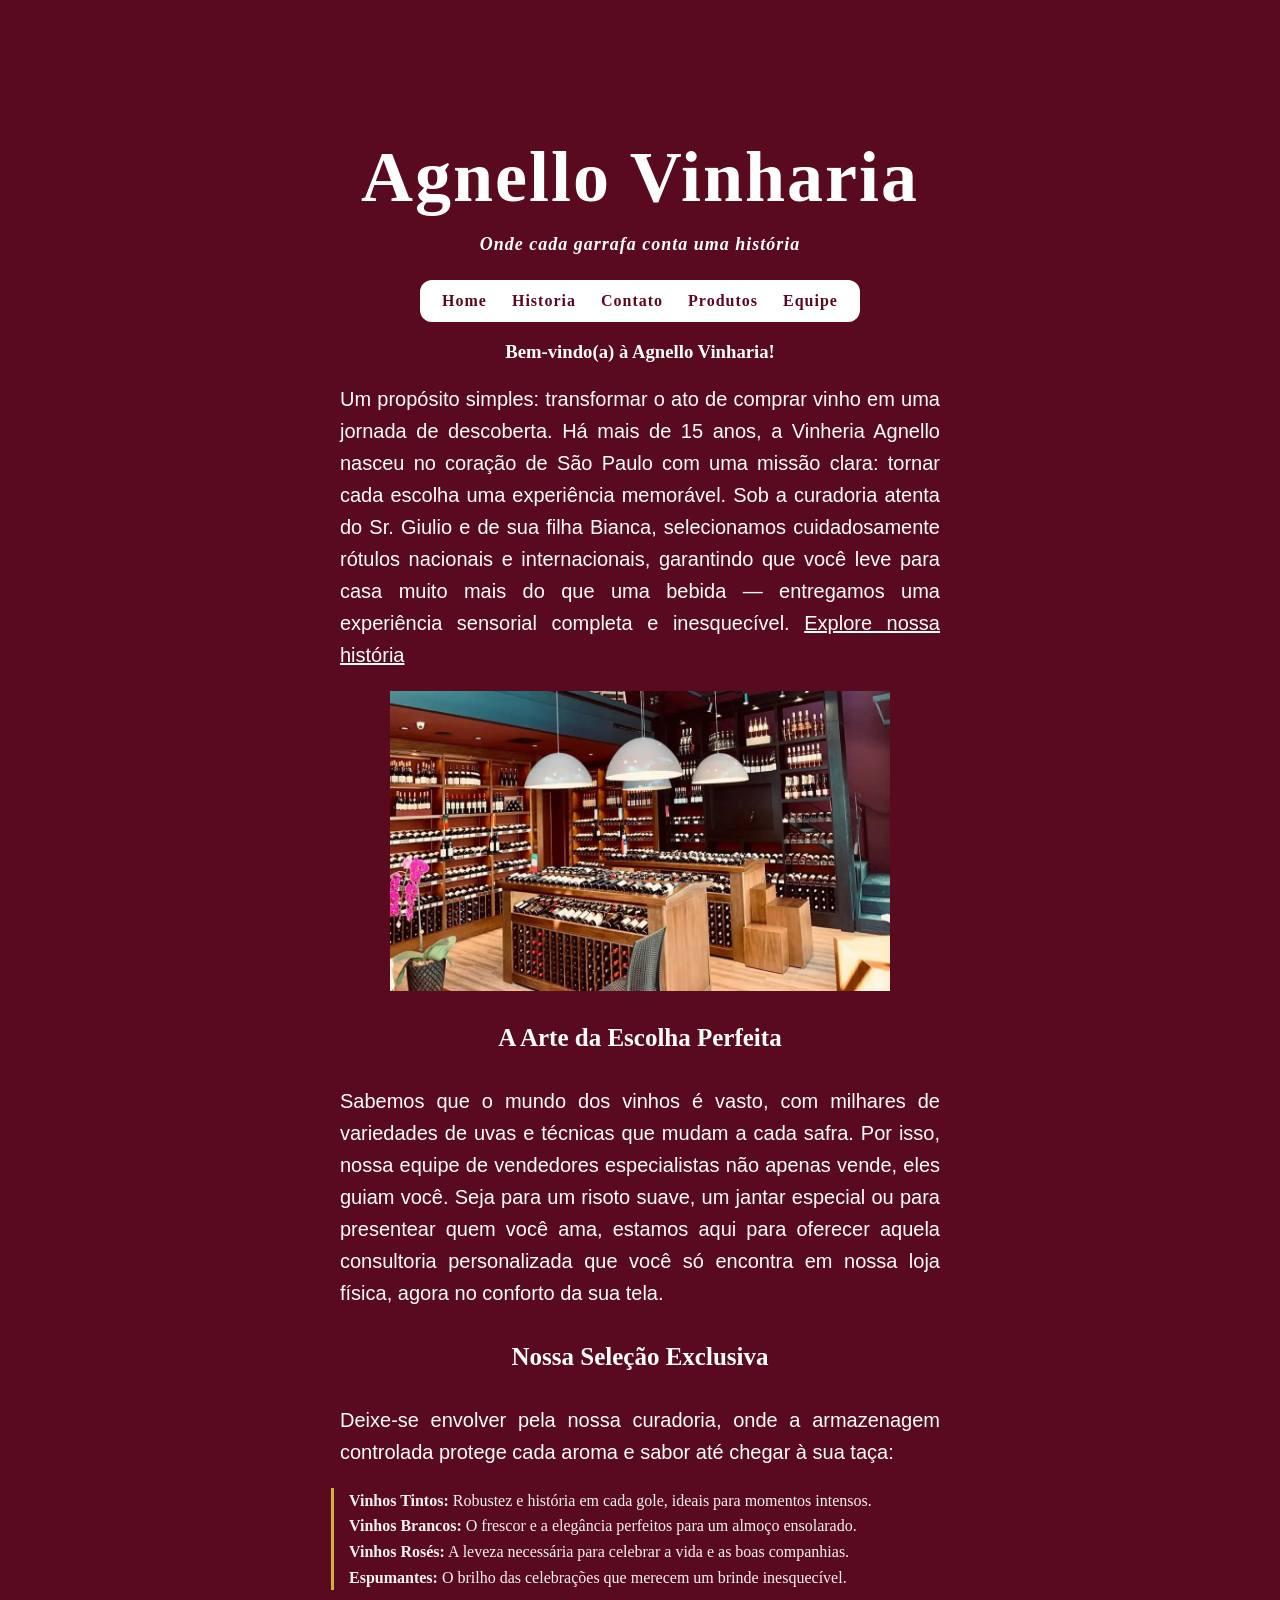
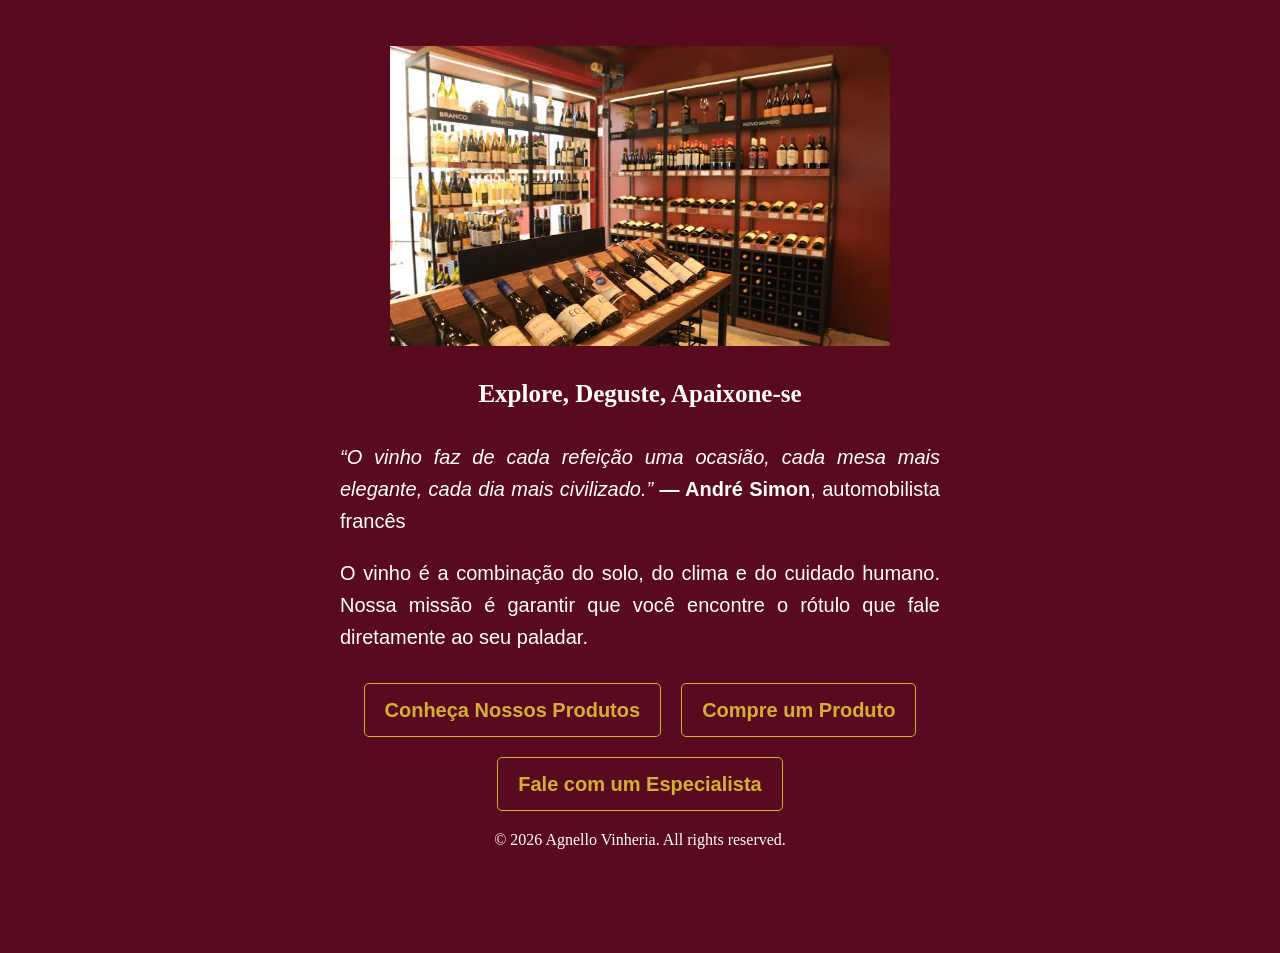
==== commit 31d6cd41: "fix(index.html): Corrigindo erro de nav" ====
--- a/index.html
+++ b/index.html
@@ -17,10 +17,10 @@
     <nav aria-label="Navegacao principal">
       <ul class="nav-list"> 
         <li><a href="index.html">Home</a></li>
-        <li><a href="/src/pages/historia.html">Historia</a></li>
-        <li><a href="/src/pages/contato.html">Contato</a></li>
-        <li><a href="/src/pages/produtos.html">Produtos</a></li>
-        <li><a href="/src/pages/equipe.html">Equipe</a></li>
+        <li><a href="./src/pages/historia.html">Historia</a></li>
+        <li><a href="./src/pages/contato.html">Contato</a></li>
+        <li><a href="./src/pages/produtos.html">Produtos</a></li>
+        <li><a href="./src/pages/equipe.html">Equipe</a></li>
       </ul>
     </nav>
 
--- a/src/css/style.css
+++ b/src/css/style.css
@@ -0,0 +1,250 @@
+body {
+    background-color: #5a0a1e;
+    padding: 80px; /* espaço interno em toda a página */
+}
+
+h1 {
+    color: white;
+    font-weight: 700;
+    font-size: 72px;
+    text-align: center;
+    letter-spacing: 2px; /* espaço entre letras */
+    margin-bottom: 10px;
+    font-family: 'Playfair Display', serif;
+}
+
+h2 {
+    color: white;
+    text-align: center;
+    font-size: 18px;
+    font-style: italic;
+    letter-spacing: 1px;
+    margin-bottom: 25px;
+}
+
+h3 {
+    color: #ffffff;
+    text-align: center;
+}
+
+h4 {
+    text-align: center;
+    color: white;
+    font-size: 25px;
+}
+
+h6 {
+    color: white;
+    text-align: center;
+    font-size: 15px;
+}
+
+footer {
+    text-align: center;
+    color: white;
+}
+
+/* texto */
+main section p {
+    margin-left: auto;
+    margin-right: auto; /* centraliza horizontalmente */
+    font-size: 20px;
+    max-width: 600px; /* limita largura do texto */
+    line-height: 1.6; /* espaçamento entre linhas */
+    text-align: justify;
+    font-family: sans-serif;
+    color: white;
+}
+
+.xxx {
+    color: #f4f4f4;
+    font-size: 16px;
+    line-height: 1.6;
+    padding-left: 15px;
+    border-left: 3px solid #D4AF37; /* barra decorativa */
+    list-style: none;
+    margin: 0 auto; /* centraliza */
+    max-width: 600px;
+}
+
+/* navbar */
+.nav-list {
+    border-radius: 12px;
+    background-color: #ffffff;
+    list-style: none;
+    display: flex; /* deixa os itens lado a lado */
+    justify-content: center; /* centraliza horizontalmente */
+    align-items: center; /* alinha verticalmente */
+    padding: 12px 20px;
+    gap: 25px; /* espaço entre itens */
+    width: 400px;
+    margin-left: auto;
+    margin-right: auto;
+}
+
+.nav-list li a {
+    color: #5a0a1e;
+    text-decoration: none; /* remove sublinhado */
+    font-weight: bold;
+    font-size: 16px;
+    letter-spacing: 1px;
+    transition: 0.3s; /* animação suave */
+}
+
+.nav-list li a:hover {
+    color: #ffccd5;
+    transform: scale(1.05); /* aumenta levemente */
+}
+
+/* links */
+#link-historia {
+    color: white;
+}
+
+.links {
+    display: flex;
+    justify-content: center;
+    gap: 20px;
+    margin-top: 30px;
+    flex-wrap: wrap; /* quebra linha no celular */
+}
+
+.links a {
+    text-decoration: none;
+    color: #D4AF37;
+    border: 1px solid #D4AF37;
+    padding: 10px 20px;
+    border-radius: 5px;
+    font-weight: bold;
+    transition: all 0.3s ease;
+}
+
+.links a:hover {
+    background-color: #D4AF37;
+    color: #4A0404;
+    transform: translateY(-3px); /* sobe levemente */
+}
+
+/* imagens */
+.foto-loja,
+.foto-vinhos,
+.fotos {
+    display: flex;
+    justify-content: center; /* centraliza imagem */
+}
+
+.renan {
+    width: 200px;
+    height: 200px;
+}
+
+/* listas */
+.vinhos {
+    list-style-type: none;
+    padding: 0;
+    margin: 20px auto;
+    color: #f4f4f4;
+    line-height: 1.6;
+    padding-left: 15px;
+    border-left: 3px solid #D4AF37;
+    max-width: 600px;
+}
+
+.membros {
+    color: white;
+}
+
+/* formulário */
+.form {
+    display: flex;
+    justify-content: center;
+    margin-top: 40px;
+}
+
+.form fieldset {
+    border: 2px solid #D4AF37;
+    padding: 20px;
+    width: 350px;
+}
+
+.form input,
+.form textarea {
+    width: 100%; /* ocupa toda largura */
+    margin-bottom: 10px;
+    padding: 5px;
+}
+
+.form input {
+    width: auto; /* sobrescreve o 100% */
+}
+
+.form button {
+    background-color: #D4AF37;
+    border: none;
+    padding: 8px;
+    cursor: pointer;
+}
+
+/* produtos */
+.yyy {
+    max-width: 800px;
+    margin: auto; /* centraliza o conteúdo */
+}
+
+.prod {
+    margin-bottom: 40px;
+    text-align: center;
+}
+
+.prod2 {
+    border: 1px solid #D4AF37;
+    padding: 15px;
+    margin: 20px 0;
+}
+
+.prod2 img {
+    display: block;
+    margin: 10px auto;
+    max-width: 150px; /* limita tamanho da imagem */
+}
+
+.prod3 {
+    list-style: none;
+    padding: 0;
+    color: white;
+}
+
+/* mídia */
+video,
+iframe {
+    display: block;
+    margin: 20px auto;
+    max-width: 100%; /* responsivo */
+}
+
+/* tabela */
+#tabela-produtos {
+    margin: 20px auto;
+    border-collapse: collapse; /* junta as bordas */
+}
+
+#tabela-produtos th,
+#tabela-produtos td {
+    border: 1px solid white;
+    padding: 8px;
+    color: white;
+}
+
+/* formulário simples */
+form {
+    text-align: left;
+    max-width: 300px;
+    margin: auto;
+    color: white;
+}
+
+form input,
+form select {
+    width: 100%;
+    margin-bottom: 10px;
+}
